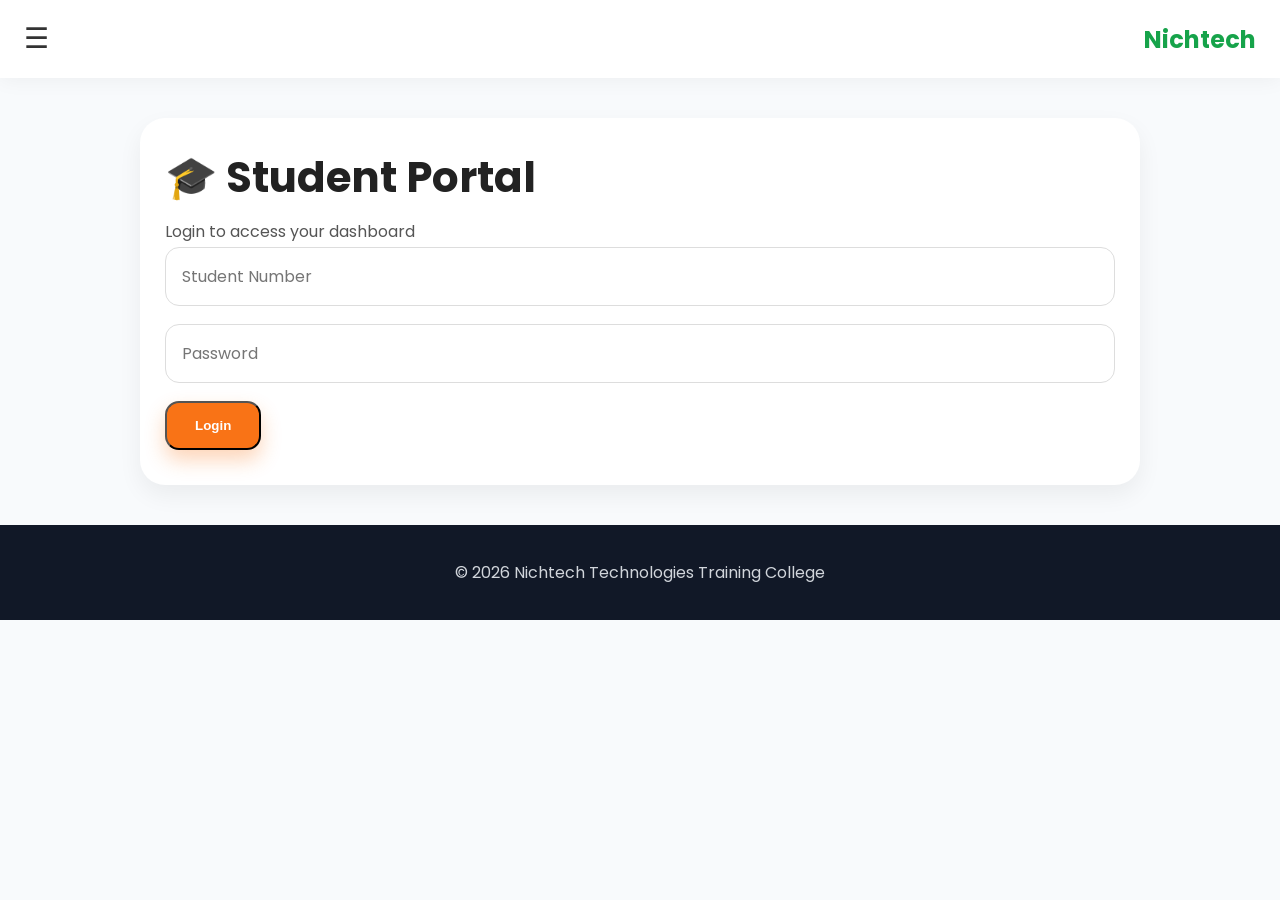
==== dashboard.html @ b6bbfcc6 "Update dashboard.html" ====
<!DOCTYPE html>
<html>
<head>
  <title>Student Dashboard</title>

  <meta name="viewport" content="width=device-width, initial-scale=1">

  <style>

    *{
      margin:0;
      padding:0; 
      box-sizing:border-box;
      font-family: Arial, sans-serif;
    }

    body{
      background:#f2f5f9;
      color:#222;
    }

    /* TOP BAR */

    .topbar{
      background:#0b5e2b;
      color:white;
      padding:18px;
      display:flex;
      align-items:center;
      justify-content:space-between;
      box-shadow:0 2px 8px rgba(0,0,0,0.1);
    }

    .topbar h2{
      font-size:24px;
    }

    .menu-icon{
      font-size:28px;
      cursor:pointer;
    }

    /* MENU */

    .menu{
      display:none;
      background:white;
      box-shadow:0 3px 10px rgba(0,0,0,0.1);
    }

    .menu a{
      display:block;
      padding:15px 20px;
      text-decoration:none;
      color:#333;
      border-bottom:1px solid #eee;
      font-size:17px;
    }

    .menu a:hover{
      background:#f4f4f4;
    }

    .show{
      display:block;
    }

    /* MAIN CARD */

    .dashboard-container{
      padding:20px;
    }

    .dashboard-card{
      background:white;
      border-radius:18px;
      overflow:hidden;
      box-shadow:0 4px 15px rgba(0,0,0,0.08);
    }

    /* HEADER */

    .card-header{
      background:#0b5e2b;
      color:white;
      text-align:center;
      padding:30px 20px;
    }

    .logo{
      width:90px;
      height:90px;
      object-fit:cover;
      border-radius:50%;
      background:white;
      padding:5px;
      margin-bottom:15px;
    }

    .college-name{
      font-size:26px;
      font-weight:bold;
      line-height:1.4;
    }

    .portal-title{
      margin-top:10px;
      font-size:18px;
      opacity:0.9;
    }

    /* STUDENT INFO */

    .student-section{
      padding:25px 20px;
    }

    .welcome{
      text-align:center;
      font-size:30px;
      font-weight:bold;
      color:#111;
      margin-bottom:25px;
    }

    table{
      width:100%;
      border-collapse:collapse;
      margin-top:10px;
    }

    table tr:nth-child(even){
      background:#f8f8f8;
    }

    table td{
      padding:16px;
      border-bottom:1px solid #ddd;
      font-size:17px;
    }

    .label{
      font-weight:bold;
      color:#0b5e2b;
      width:40%;
    }

    /* RESULTS */

    .results-box{
      margin-top:30px;
      background:#f8fafc;
      border-left:5px solid #0b5e2b;
      padding:20px;
      border-radius:10px;
    }

    .results-box h3{
      color:#0b5e2b;
      margin-bottom:15px;
      font-size:24px;
    }

    .results-text{
      font-size:18px;
      line-height:1.6;
      color:#333;
    }

    /* BUTTON */

    .btn-area{
      padding:20px;
      text-align:center;
    }

    .logout-btn{
      background:#d62828;
      color:white;
      border:none;
      padding:15px 30px;
      border-radius:10px;
      font-size:18px;
      cursor:pointer;
      width:100%;
    }

    .logout-btn:hover{
      background:#b71c1c;
    }

    /* FOOTER */

    .footer{
      text-align:center;
      padding:20px;
      font-size:14px;
      color:#777;
    }

  </style>
</head>

<body>

<!-- TOP BAR -->

<header class="topbar">

  <div class="menu-icon" onclick="toggleMenu()">☰</div>

  <h2>Student Dashboard</h2>

</header>

<!-- MENU -->

<nav id="menu" class="menu">

  <a href="index.html">Home</a>

  <a href="portal.html">Student Portal</a>

  <a href="contact.html">Contact</a>

</nav>

<!-- DASHBOARD -->

<div class="dashboard-container">

  <div class="dashboard-card">

    <!-- HEADER -->

    <div class="card-header">

      <!-- REPLACE logo.png WITH YOUR LOGO -->

      <img src="images/logo.png" class="logo">

      <div class="college-name">
        NICHTECH TECHNOLOGIES<br>
        TRAINING COLLEGE
      </div>

      <div class="portal-title">
        Official Student Portal
      </div>

    </div>

    <!-- STUDENT INFO -->

    <div class="student-section">

      <div class="welcome" id="welcomeName">
        Welcome Student
      </div>

      <table>

        <tr>
          <td class="label">Student Number</td>
          <td id="studentId"></td>
        </tr>

        <tr>
          <td class="label">Program</td>
          <td id="program"></td>
        </tr>

        <tr>
          <td class="label">Intake</td>
          <td id="intake"></td>
        </tr>

        <tr>
          <td class="label">Academic Year</td>
          <td id="year"></td>
        </tr>

        <tr>
          <td class="label">Duration</td>
          <td id="duration"></td>
        </tr>

        <tr>
          <td class="label">Sponsor</td>
          <td id="sponsor"></td>
        </tr>

        <tr>
          <td class="label">Outstanding Balance</td>
          <td id="balance"></td>
        </tr>

      </table>

      <!-- RESULTS -->

      <div class="results-box">

        <h3>Results</h3>

        <div class="results-text" id="results">
          Results not available
        </div>

      </div>

    </div>
    <!-- ATTACHMENT REGISTRATION -->

<div class="results-box">

    <h3>Industrial Attachment</h3>

    <div class="results-text">
        Submit your attachment details here.
    </div>

    <br>

    <button
        onclick="window.location.href='attachment.html'"
        style="
        background:#0b5e2b;
        color:white;
        border:none;
        padding:15px;
        border-radius:10px;
        width:100%;
        font-size:18px;
        cursor:pointer;">

        Attachment Registration

    </button>

</div>
    <!-- DIGITAL LIBRARY -->

<div class="results-box">

    <h3>Digital Library</h3>

    <div class="results-text">
        Access notes, books, and learning materials.
    </div>

    <br>

    <button
        onclick="window.location.href='library.html'"
        style="
        background:#0b5e2b;
        color:white;
        border:none;
        padding:15px;
        border-radius:10px;
        width:100%;
        font-size:18px;
        cursor:pointer;
        ">

        Open Digital Library

    </button>

</div>

    <!-- BUTTON -->

    <div class="btn-area">

      <button class="logout-btn" onclick="logout()">
        Logout
      </button>

    </div>

  </div>

</div>

<!-- FOOTER -->

<div class="footer">
  © 2026 Nichtech Technologies Training College
</div>

<!-- SCRIPT -->

<script>

function toggleMenu() {

  document.getElementById("menu").classList.toggle("show");

}

// LOAD STUDENT DATA

const data = JSON.parse(localStorage.getItem("studentData"));

if(!data){

  window.location.href = "portal.html";

}
else{

  document.getElementById("welcomeName").innerText =
    "Welcome " + (data.name || "Student");

  document.getElementById("studentId").innerText =
    data.studentId || "";

  document.getElementById("program").innerText =
    data.program || "";

  document.getElementById("intake").innerText =
    data.intake || "";

  document.getElementById("year").innerText =
    data.year || "";

  document.getElementById("duration").innerText =
    data.duration || "";

  document.getElementById("sponsor").innerText =
    data.sponsor || "";

  document.getElementById("balance").innerText =
    data.balance || "";

  document.getElementById("results").innerText =
    data.results || "Results not released";

}

// LOGOUT

function logout(){

  localStorage.clear();

  window.location.href = "portal.html";

}

</script>

</body>
</html>
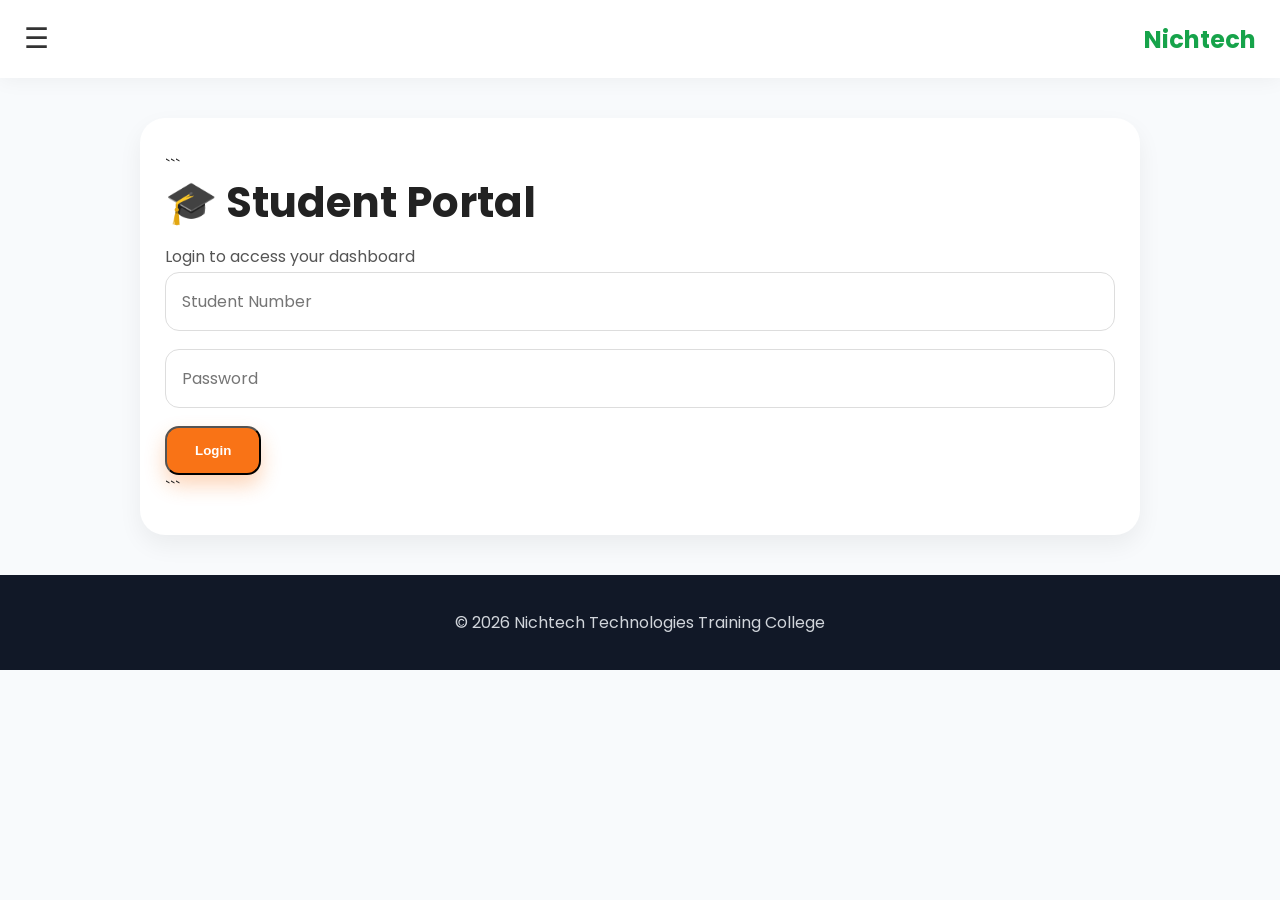
==== commit 0452636e: "dashboard.html" ====
--- a/dashboard.html
+++ b/dashboard.html
@@ -1,456 +1,528 @@
 <!DOCTYPE html>
-<html>
+<html lang="en">
 <head>
-  <title>Student Dashboard</title>
-
+  <meta charset="UTF-8">
   <meta name="viewport" content="width=device-width, initial-scale=1">
+  <title>Student Dashboard - Nichtech Technologies Training College</title>
 
   <style>
-
-    *{
-      margin:0;
-      padding:0; 
-      box-sizing:border-box;
+    * {
+      margin: 0;
+      padding: 0;
+      box-sizing: border-box;
       font-family: Arial, sans-serif;
     }
 
-    body{
-      background:#f2f5f9;
-      color:#222;
+    body {
+      background: #f2f5f9;
+      color: #222;
     }
 
     /* TOP BAR */
-
-    .topbar{
-      background:#0b5e2b;
-      color:white;
-      padding:18px;
-      display:flex;
-      align-items:center;
-      justify-content:space-between;
-      box-shadow:0 2px 8px rgba(0,0,0,0.1);
-    }
-
-    .topbar h2{
-      font-size:24px;
-    }
-
-    .menu-icon{
-      font-size:28px;
-      cursor:pointer;
+    .topbar {
+      background: #0b5e2b;
+      color: white;
+      padding: 18px;
+      display: flex;
+      align-items: center;
+      justify-content: space-between;
+      box-shadow: 0 2px 8px rgba(0,0,0,0.1);
+    }
+
+    .topbar h2 {
+      font-size: 24px;
+    }
+
+    .menu-icon {
+      font-size: 28px;
+      cursor: pointer;
     }
 
     /* MENU */
-
-    .menu{
-      display:none;
-      background:white;
-      box-shadow:0 3px 10px rgba(0,0,0,0.1);
-    }
-
-    .menu a{
-      display:block;
-      padding:15px 20px;
-      text-decoration:none;
-      color:#333;
-      border-bottom:1px solid #eee;
-      font-size:17px;
-    }
-
-    .menu a:hover{
-      background:#f4f4f4;
-    }
-
-    .show{
-      display:block;
-    }
-
-    /* MAIN CARD */
-
-    .dashboard-container{
-      padding:20px;
-    }
-
-    .dashboard-card{
-      background:white;
-      border-radius:18px;
-      overflow:hidden;
-      box-shadow:0 4px 15px rgba(0,0,0,0.08);
-    }
-
-    /* HEADER */
-
-    .card-header{
-      background:#0b5e2b;
-      color:white;
-      text-align:center;
-      padding:30px 20px;
-    }
-
-    .logo{
-      width:90px;
-      height:90px;
-      object-fit:cover;
-      border-radius:50%;
-      background:white;
-      padding:5px;
-      margin-bottom:15px;
-    }
-
-    .college-name{
-      font-size:26px;
-      font-weight:bold;
-      line-height:1.4;
-    }
-
-    .portal-title{
-      margin-top:10px;
-      font-size:18px;
-      opacity:0.9;
-    }
-
-    /* STUDENT INFO */
-
-    .student-section{
-      padding:25px 20px;
-    }
-
-    .welcome{
-      text-align:center;
-      font-size:30px;
-      font-weight:bold;
-      color:#111;
-      margin-bottom:25px;
-    }
-
-    table{
-      width:100%;
-      border-collapse:collapse;
-      margin-top:10px;
-    }
-
-    table tr:nth-child(even){
-      background:#f8f8f8;
-    }
-
-    table td{
-      padding:16px;
-      border-bottom:1px solid #ddd;
-      font-size:17px;
-    }
-
-    .label{
-      font-weight:bold;
-      color:#0b5e2b;
-      width:40%;
-    }
-
-    /* RESULTS */
-
-    .results-box{
-      margin-top:30px;
-      background:#f8fafc;
-      border-left:5px solid #0b5e2b;
-      padding:20px;
-      border-radius:10px;
-    }
-
-    .results-box h3{
-      color:#0b5e2b;
-      margin-bottom:15px;
-      font-size:24px;
-    }
-
-    .results-text{
-      font-size:18px;
-      line-height:1.6;
-      color:#333;
-    }
-
-    /* BUTTON */
-
-    .btn-area{
-      padding:20px;
-      text-align:center;
-    }
-
-    .logout-btn{
-      background:#d62828;
-      color:white;
-      border:none;
-      padding:15px 30px;
-      border-radius:10px;
-      font-size:18px;
-      cursor:pointer;
-      width:100%;
-    }
-
-    .logout-btn:hover{
-      background:#b71c1c;
+    .menu {
+      display: none;
+      background: white;
+      box-shadow: 0 3px 10px rgba(0,0,0,0.1);
+    }
+
+    .menu a {
+      display: block;
+      padding: 15px 20px;
+      text-decoration: none;
+      color: #333;
+      border-bottom: 1px solid #eee;
+      font-size: 17px;
+    }
+
+    .menu a:hover {
+      background: #f4f4f4;
+    }
+
+    .show {
+      display: block;
+    }
+
+    /* DASHBOARD */
+    .dashboard-container {
+      padding: 20px;
+    }
+
+    .dashboard-card {
+      background: white;
+      border-radius: 18px;
+      overflow: hidden;
+      box-shadow: 0 4px 15px rgba(0,0,0,0.08);
+    }
+
+    /* COLLEGE HEADER */
+    .card-header {
+      background: #0b5e2b;
+      color: white;
+      text-align: center;
+      padding: 30px 20px;
+    }
+
+    .logo {
+      width: 90px;
+      height: 90px;
+      object-fit: cover;
+      border-radius: 50%;
+      background: white;
+      padding: 5px;
+      margin-bottom: 15px;
+    }
+
+    .college-name {
+      font-size: 26px;
+      font-weight: bold;
+      line-height: 1.4;
+    }
+
+    .portal-title {
+      margin-top: 10px;
+      font-size: 18px;
+      opacity: 0.9;
+    }
+
+    /* STUDENT INFORMATION */
+    .student-section {
+      padding: 25px 20px;
+    }
+
+    .welcome {
+      text-align: center;
+      font-size: 30px;
+      font-weight: bold;
+      color: #111;
+      margin-bottom: 25px;
+      overflow-wrap: anywhere;
+    }
+
+    table {
+      width: 100%;
+      border-collapse: collapse;
+      margin-top: 10px;
+    }
+
+    table tr:nth-child(even) {
+      background: #f8f8f8;
+    }
+
+    table td {
+      padding: 16px;
+      border-bottom: 1px solid #ddd;
+      font-size: 17px;
+      overflow-wrap: anywhere;
+    }
+
+    .label {
+      font-weight: bold;
+      color: #0b5e2b;
+      width: 40%;
+    }
+
+    /* RESULTS AND FINAL STATUS */
+    .results-box {
+      margin-top: 30px;
+      background: #f8fafc;
+      border-left: 5px solid #0b5e2b;
+      padding: 20px;
+      border-radius: 10px;
+    }
+
+    .results-box h3 {
+      color: #0b5e2b;
+      margin-bottom: 15px;
+      font-size: 24px;
+    }
+
+    .results-text {
+      font-size: 18px;
+      line-height: 1.6;
+      color: #333;
+      overflow-wrap: anywhere;
+    }
+
+    .status-message {
+      margin-top: 15px;
+      font-size: 17px;
+      line-height: 1.6;
+      color: #333;
+      overflow-wrap: anywhere;
+    }
+
+    /* BUTTONS */
+    .btn-area {
+      padding: 20px;
+      text-align: center;
+    }
+
+    .action-btn {
+      background: #0b5e2b;
+      color: white;
+      border: none;
+      padding: 15px;
+      border-radius: 10px;
+      width: 100%;
+      font-size: 18px;
+      cursor: pointer;
+    }
+
+    .action-btn:hover {
+      background: #084820;
+    }
+
+    .logout-btn {
+      background: #d62828;
+      color: white;
+      border: none;
+      padding: 15px 30px;
+      border-radius: 10px;
+      font-size: 18px;
+      cursor: pointer;
+      width: 100%;
+    }
+
+    .logout-btn:hover {
+      background: #b71c1c;
     }
 
     /* FOOTER */
-
-    .footer{
-      text-align:center;
-      padding:20px;
-      font-size:14px;
-      color:#777;
-    }
-
+    .footer {
+      text-align: center;
+      padding: 20px;
+      font-size: 14px;
+      color: #777;
+    }
+
+    /* MOBILE RESPONSIVENESS */
+    @media (max-width: 600px) {
+      .dashboard-container {
+        padding: 12px;
+      }
+
+      .student-section {
+        padding: 20px 12px;
+      }
+
+      .college-name {
+        font-size: 22px;
+      }
+
+      .welcome {
+        font-size: 24px;
+      }
+
+      table td {
+        padding: 12px 8px;
+        font-size: 15px;
+      }
+
+      .label {
+        width: 42%;
+      }
+
+      .results-box {
+        padding: 15px;
+      }
+
+      .results-box h3 {
+        font-size: 21px;
+      }
+
+      .results-text {
+        font-size: 16px;
+      }
+    }
   </style>
 </head>
 
 <body>
 
-<!-- TOP BAR -->
-
-<header class="topbar">
-
-  <div class="menu-icon" onclick="toggleMenu()">☰</div>
-
-  <h2>Student Dashboard</h2>
-
-</header>
-
-<!-- MENU -->
-
-<nav id="menu" class="menu">
-
-  <a href="index.html">Home</a>
-
-  <a href="portal.html">Student Portal</a>
-
-  <a href="contact.html">Contact</a>
-
-</nav>
-
-<!-- DASHBOARD -->
-
-<div class="dashboard-container">
-
-  <div class="dashboard-card">
-
-    <!-- HEADER -->
-
-    <div class="card-header">
-
-      <!-- REPLACE logo.png WITH YOUR LOGO -->
-
-      <img src="images/logo.png" class="logo">
-
-      <div class="college-name">
-        NICHTECH TECHNOLOGIES<br>
-        TRAINING COLLEGE
+  <!-- TOP BAR -->
+  <header class="topbar">
+    <div
+      class="menu-icon"
+      onclick="toggleMenu()"
+      role="button"
+      tabindex="0"
+      aria-label="Toggle navigation menu"
+      onkeydown="if(event.key==='Enter'||event.key===' '){event.preventDefault();toggleMenu();}"
+    >☰</div>
+
+    <h2>Student Dashboard</h2>
+  </header>
+
+  <!-- MENU -->
+  <nav id="menu" class="menu">
+    <a href="index.html">Home</a>
+    <a href="portal.html">Student Portal</a>
+    <a href="contact.html">Contact</a>
+  </nav>
+
+  <!-- DASHBOARD -->
+  <div class="dashboard-container">
+
+    <div class="dashboard-card">
+
+      <!-- COLLEGE HEADER -->
+      <div class="card-header">
+        <img
+          src="images/logo.png"
+          class="logo"
+          alt="Nichtech College Logo"
+        >
+
+        <div class="college-name">
+          NICHTECH TECHNOLOGIES<br>
+          TRAINING COLLEGE
+        </div>
+
+        <div class="portal-title">
+          Official Student Portal
+        </div>
       </div>
 
-      <div class="portal-title">
-        Official Student Portal
+      <!-- STUDENT INFORMATION -->
+      <div class="student-section">
+
+        <div class="welcome" id="welcomeName">
+          Welcome Student
+        </div>
+
+        <table>
+          <tbody>
+            <tr>
+              <td class="label">Student Number</td>
+              <td id="studentId"></td>
+            </tr>
+
+            <tr>
+              <td class="label">Program</td>
+              <td id="program"></td>
+            </tr>
+
+            <tr>
+              <td class="label">Intake</td>
+              <td id="intake"></td>
+            </tr>
+
+            <tr>
+              <td class="label">Academic Year</td>
+              <td id="year"></td>
+            </tr>
+
+            <tr>
+              <td class="label">Duration</td>
+              <td id="duration"></td>
+            </tr>
+
+            <tr>
+              <td class="label">Sponsor</td>
+              <td id="sponsor"></td>
+            </tr>
+
+            <tr>
+              <td class="label">Outstanding Balance</td>
+              <td id="balance"></td>
+            </tr>
+          </tbody>
+        </table>
+
+        <!-- RESULTS -->
+        <div class="results-box">
+          <h3>Results</h3>
+
+          <div class="results-text" id="results">
+            Results not available
+          </div>
+        </div>
+
+        <!-- FINAL STATUS -->
+        <div class="results-box">
+          <h3>Final Status</h3>
+
+          <div class="results-text" id="finalStatus">
+            Status not available
+          </div>
+
+          <p class="status-message" id="statusMessage" aria-live="polite"></p>
+        </div>
+
+        <!-- INDUSTRIAL ATTACHMENT -->
+        <div class="results-box">
+          <h3>Industrial Attachment</h3>
+
+          <div class="results-text">
+            Submit your attachment details here.
+          </div>
+
+          <br>
+
+          <button
+            type="button"
+            class="action-btn"
+            onclick="window.location.href='attachment.html'"
+          >
+            Attachment Registration
+          </button>
+        </div>
+
+        <!-- DIGITAL LIBRARY -->
+        <div class="results-box">
+          <h3>Digital Library</h3>
+
+          <div class="results-text">
+            Access notes, books, and learning materials.
+          </div>
+
+          <br>
+
+          <button
+            type="button"
+            class="action-btn"
+            onclick="window.open('https://sites.google.com/view/nichtechcollegee-library?usp=sharing', '_blank', 'noopener,noreferrer')"
+          >
+            Open Digital Library
+          </button>
+        </div>
+
       </div>
 
+      <!-- LOGOUT -->
+      <div class="btn-area">
+        <button
+          type="button"
+          class="logout-btn"
+          onclick="logout()"
+        >
+          Logout
+        </button>
+      </div>
+
     </div>
-
-    <!-- STUDENT INFO -->
-
-    <div class="student-section">
-
-      <div class="welcome" id="welcomeName">
-        Welcome Student
-      </div>
-
-      <table>
-
-        <tr>
-          <td class="label">Student Number</td>
-          <td id="studentId"></td>
-        </tr>
-
-        <tr>
-          <td class="label">Program</td>
-          <td id="program"></td>
-        </tr>
-
-        <tr>
-          <td class="label">Intake</td>
-          <td id="intake"></td>
-        </tr>
-
-        <tr>
-          <td class="label">Academic Year</td>
-          <td id="year"></td>
-        </tr>
-
-        <tr>
-          <td class="label">Duration</td>
-          <td id="duration"></td>
-        </tr>
-
-        <tr>
-          <td class="label">Sponsor</td>
-          <td id="sponsor"></td>
-        </tr>
-
-        <tr>
-          <td class="label">Outstanding Balance</td>
-          <td id="balance"></td>
-        </tr>
-
-      </table>
-
-      <!-- RESULTS -->
-
-      <div class="results-box">
-
-        <h3>Results</h3>
-
-        <div class="results-text" id="results">
-          Results not available
-        </div>
-
-      </div>
-
-    </div>
-    <!-- ATTACHMENT REGISTRATION -->
-
-<div class="results-box">
-
-    <h3>Industrial Attachment</h3>
-
-    <div class="results-text">
-        Submit your attachment details here.
-    </div>
-
-    <br>
-
-    <button
-        onclick="window.location.href='attachment.html'"
-        style="
-        background:#0b5e2b;
-        color:white;
-        border:none;
-        padding:15px;
-        border-radius:10px;
-        width:100%;
-        font-size:18px;
-        cursor:pointer;">
-
-        Attachment Registration
-
-    </button>
-
-</div>
-    <!-- DIGITAL LIBRARY -->
-
-<div class="results-box">
-
-    <h3>Digital Library</h3>
-
-    <div class="results-text">
-        Access notes, books, and learning materials.
-    </div>
-
-    <br>
-
-    <button
-        onclick="window.location.href='library.html'"
-        style="
-        background:#0b5e2b;
-        color:white;
-        border:none;
-        padding:15px;
-        border-radius:10px;
-        width:100%;
-        font-size:18px;
-        cursor:pointer;
-        ">
-
-        Open Digital Library
-
-    </button>
-
-</div>
-
-    <!-- BUTTON -->
-
-    <div class="btn-area">
-
-      <button class="logout-btn" onclick="logout()">
-        Logout
-      </button>
-
-    </div>
-
   </div>
 
-</div>
-
-<!-- FOOTER -->
-
-<div class="footer">
-  © 2026 Nichtech Technologies Training College
-</div>
-
-<!-- SCRIPT -->
-
-<script>
-
-function toggleMenu() {
-
-  document.getElementById("menu").classList.toggle("show");
-
-}
-
-// LOAD STUDENT DATA
-
-const data = JSON.parse(localStorage.getItem("studentData"));
-
-if(!data){
-
-  window.location.href = "portal.html";
-
-}
-else{
-
-  document.getElementById("welcomeName").innerText =
-    "Welcome " + (data.name || "Student");
-
-  document.getElementById("studentId").innerText =
-    data.studentId || "";
-
-  document.getElementById("program").innerText =
-    data.program || "";
-
-  document.getElementById("intake").innerText =
-    data.intake || "";
-
-  document.getElementById("year").innerText =
-    data.year || "";
-
-  document.getElementById("duration").innerText =
-    data.duration || "";
-
-  document.getElementById("sponsor").innerText =
-    data.sponsor || "";
-
-  document.getElementById("balance").innerText =
-    data.balance || "";
-
-  document.getElementById("results").innerText =
-    data.results || "Results not released";
-
-}
-
-// LOGOUT
-
-function logout(){
-
-  localStorage.clear();
-
-  window.location.href = "portal.html";
-
-}
-
-</script>
+  <!-- FOOTER -->
+  <div class="footer">
+    © 2026 Nichtech Technologies Training College
+  </div>
+
+  <!-- JAVASCRIPT -->
+  <script>
+    // NAVIGATION MENU
+    function toggleMenu() {
+      document.getElementById("menu").classList.toggle("show");
+    }
+
+    document.querySelectorAll("#menu a").forEach(function(link) {
+      link.addEventListener("click", function() {
+        document.getElementById("menu").classList.remove("show");
+      });
+    });
+
+    // LOAD STUDENT DATA
+    let data = null;
+
+    try {
+      data = JSON.parse(localStorage.getItem("studentData"));
+    } catch (error) {
+      console.error("Unable to read student data:", error);
+    }
+
+    if (!data || data.status !== "success") {
+      window.location.replace("portal.html");
+    } else {
+
+      // STUDENT INFORMATION
+      document.getElementById("welcomeName").innerText =
+        "Welcome " + (data.name || "Student");
+
+      document.getElementById("studentId").innerText =
+        data.studentId || "";
+
+      document.getElementById("program").innerText =
+        data.program || "";
+
+      document.getElementById("intake").innerText =
+        data.intake || "";
+
+      document.getElementById("year").innerText =
+        data.year || "";
+
+      document.getElementById("duration").innerText =
+        data.duration || "";
+
+      document.getElementById("sponsor").innerText =
+        data.sponsor || "";
+
+      document.getElementById("balance").innerText =
+        data.balance || "";
+
+      // RESULTS
+      document.getElementById("results").innerText =
+        data.results || "Results not released";
+
+      // FINAL STATUS
+      const rawStatus = String(data.finalStatus || "").trim();
+      const finalStatus = rawStatus.toUpperCase();
+
+      const finalStatusElement =
+        document.getElementById("finalStatus");
+
+      const statusMessageElement =
+        document.getElementById("statusMessage");
+
+      if (finalStatus === "GRADUANT") {
+
+        finalStatusElement.innerText = "GRADUANT";
+
+        statusMessageElement.innerText =
+          "CONGRATULATIONS! SEE YOU ON THE GRADUATION DAY. " +
+          "THE DATE WILL BE COMMUNICATED TO YOU VERY SOON.";
+
+      } else if (finalStatus === "REPEAT COURSE") {
+
+        finalStatusElement.innerText = "REPEAT COURSE";
+
+        statusMessageElement.innerText =
+          "Please contact the college administration for further guidance.";
+
+      } else {
+
+        finalStatusElement.innerText = "PENDING";
+
+        statusMessageElement.innerText =
+          "Your final status is pending. Please check again later.";
+      }
+    }
+
+    // LOGOUT
+    function logout() {
+      localStorage.removeItem("studentData");
+      window.location.href = "portal.html";
+    }
+  </script>
 
 </body>
 </html>
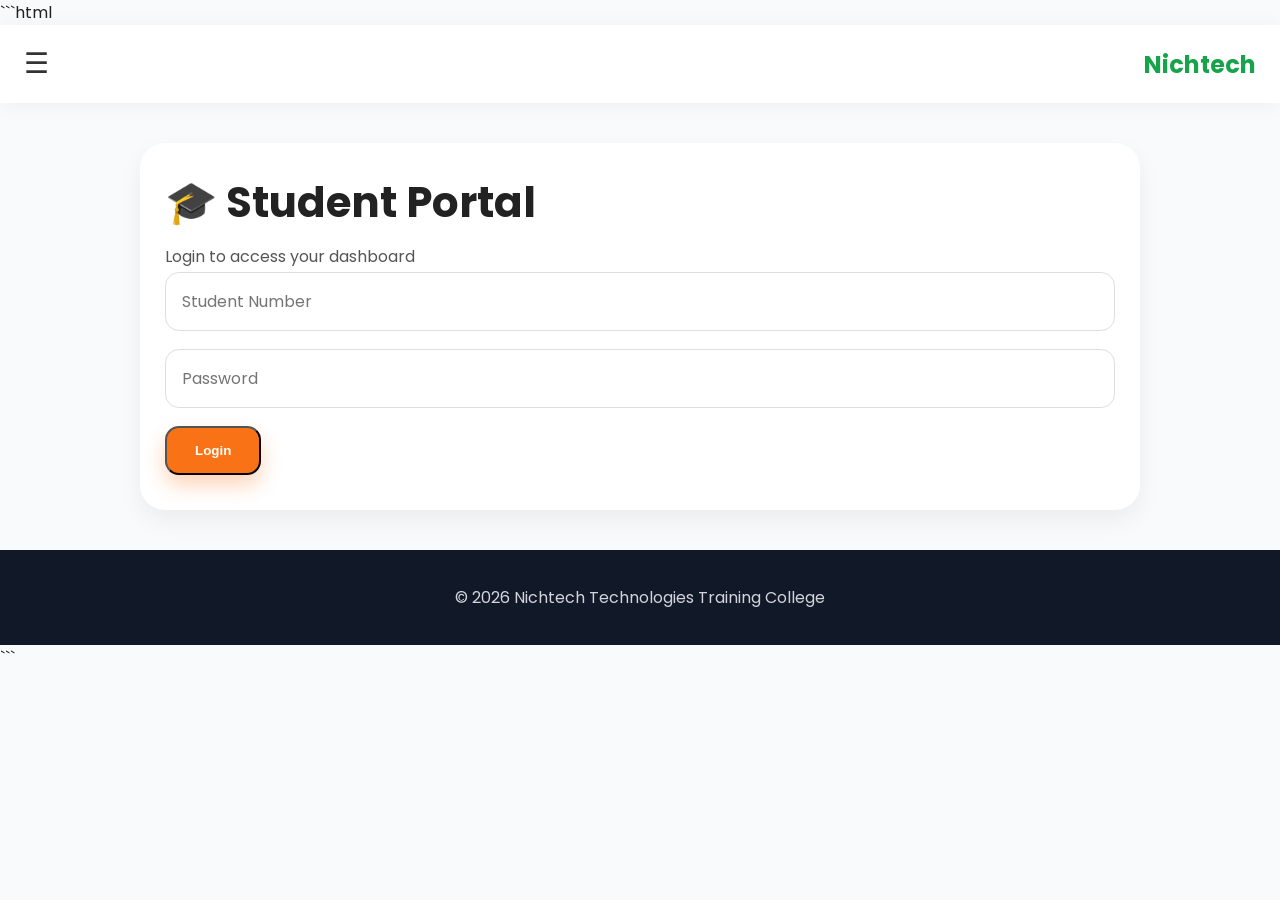
==== commit 6012ebea: "dashboard.html" ====
--- a/dashboard.html
+++ b/dashboard.html
@@ -394,6 +394,30 @@
 
           <div class="results-text">
             Access notes, books, and learning materials.
+            <!-- TRANSCRIPT DOWNLOAD -->
+<div class="results-box">
+  <h3>Academic Transcript</h3>
+
+  <div class="results-text">
+    Download your official academic transcript as a PDF.
+  </div>
+
+  <br>
+
+  <button
+    type="button"
+    class="action-btn"
+    onclick="downloadTranscript()"
+  >
+    Download My Transcript
+  </button>
+
+  <p
+    id="transcriptMessage"
+    class="status-message"
+    aria-live="polite"
+  ></p>
+</div>
           </div>
 
           <br>
@@ -516,7 +540,64 @@
           "Your final status is pending. Please check again later.";
       }
     }
-
+// DOWNLOAD STUDENT TRANSCRIPT
+function downloadTranscript() {
+  if (!data || data.status !== "success") {
+    window.location.replace("portal.html");
+    return;
+  }
+
+  const studentNo = String(data.studentId || "").trim();
+  const message = document.getElementById("transcriptMessage");
+
+  if (!studentNo) {
+    message.innerText =
+      "Your student number could not be identified. Please log in again.";
+    return;
+  }
+
+  const password = prompt(
+    "Enter your student portal password to verify your identity:"
+  );
+
+  if (password === null) {
+    return;
+  }
+
+  if (!password.trim()) {
+    message.innerText = "Please enter your password.";
+    return;
+  }
+
+  message.innerText = "Opening your transcript download...";
+
+  const form = document.createElement("form");
+  form.method = "POST";
+  form.action =
+    "https://script.google.com/macros/s/AKfycbxqnBMg28QL5TswtZT4WiaqLJ_rRA-fpnju8Jpo8TD2VyRRXSk8SP55kVI-BE51j8HshQ/exec";
+  form.target = "_blank";
+
+  const fields = {
+    action: "transcript",
+    studentNo: studentNo,
+    password: password
+  };
+
+  Object.keys(fields).forEach(function(key) {
+    const input = document.createElement("input");
+    input.type = "hidden";
+    input.name = key;
+    input.value = fields[key];
+    form.appendChild(input);
+  });
+
+  document.body.appendChild(form);
+  form.submit();
+  form.remove();
+
+  message.innerText =
+    "Your request has been submitted. Check the new tab for your transcript.";
+}
     // LOGOUT
     function logout() {
       localStorage.removeItem("studentData");
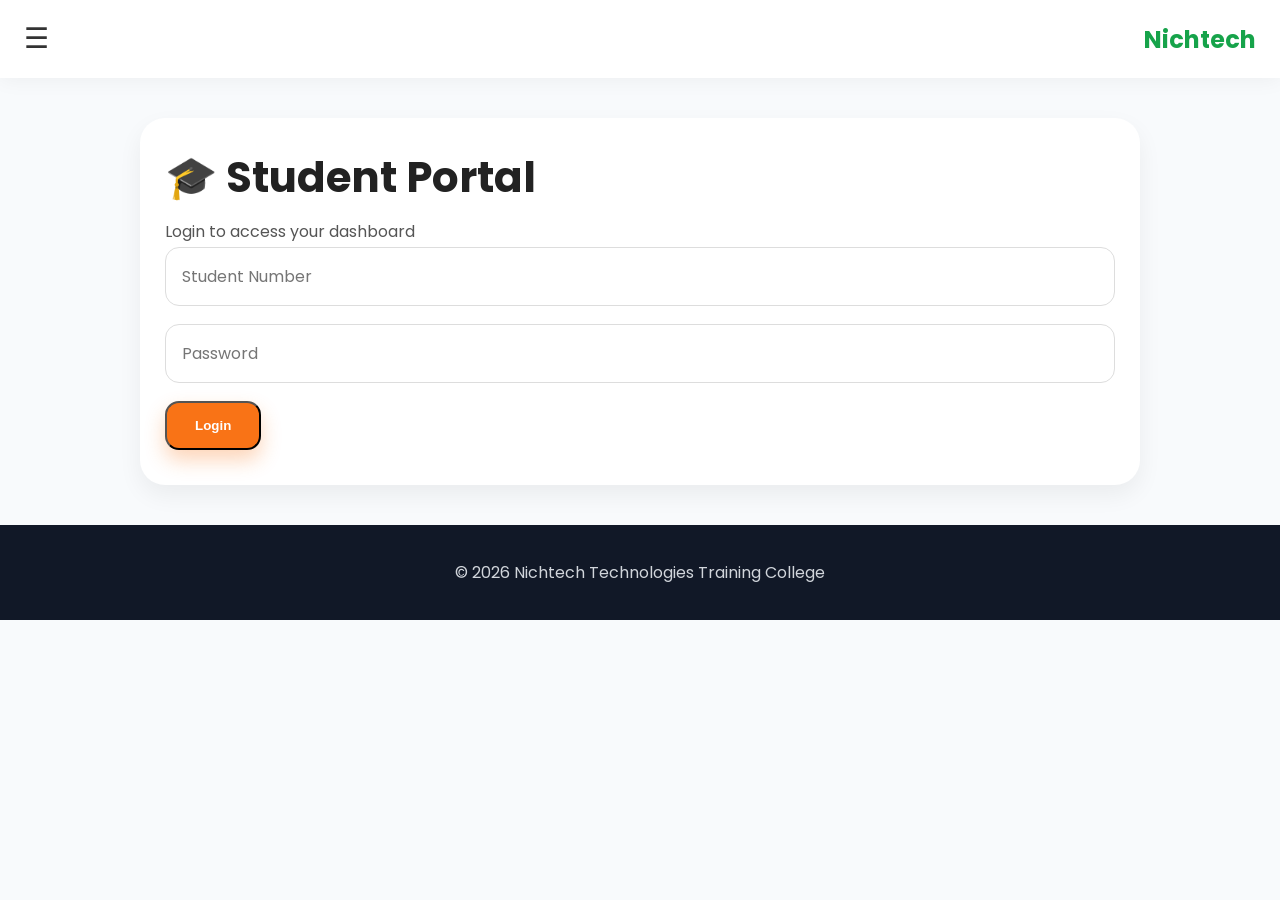
==== commit 6e8e47c8: "dashboard.html" ====
--- a/dashboard.html
+++ b/dashboard.html
@@ -18,7 +18,6 @@
       color: #222;
     }
 
-    /* TOP BAR */
     .topbar {
       background: #0b5e2b;
       color: white;
@@ -38,7 +37,6 @@
       cursor: pointer;
     }
 
-    /* MENU */
     .menu {
       display: none;
       background: white;
@@ -62,7 +60,6 @@
       display: block;
     }
 
-    /* DASHBOARD */
     .dashboard-container {
       padding: 20px;
     }
@@ -74,7 +71,6 @@
       box-shadow: 0 4px 15px rgba(0,0,0,0.08);
     }
 
-    /* COLLEGE HEADER */
     .card-header {
       background: #0b5e2b;
       color: white;
@@ -104,7 +100,6 @@
       opacity: 0.9;
     }
 
-    /* STUDENT INFORMATION */
     .student-section {
       padding: 25px 20px;
     }
@@ -141,7 +136,6 @@
       width: 40%;
     }
 
-    /* RESULTS AND FINAL STATUS */
     .results-box {
       margin-top: 30px;
       background: #f8fafc;
@@ -171,7 +165,6 @@
       overflow-wrap: anywhere;
     }
 
-    /* BUTTONS */
     .btn-area {
       padding: 20px;
       text-align: center;
@@ -192,6 +185,11 @@
       background: #084820;
     }
 
+    .action-btn:disabled {
+      background: #777;
+      cursor: wait;
+    }
+
     .logout-btn {
       background: #d62828;
       color: white;
@@ -207,7 +205,6 @@
       background: #b71c1c;
     }
 
-    /* FOOTER */
     .footer {
       text-align: center;
       padding: 20px;
@@ -215,7 +212,6 @@
       color: #777;
     }
 
-    /* MOBILE RESPONSIVENESS */
     @media (max-width: 600px) {
       .dashboard-container {
         padding: 12px;
@@ -282,7 +278,6 @@
 
   <!-- DASHBOARD -->
   <div class="dashboard-container">
-
     <div class="dashboard-card">
 
       <!-- COLLEGE HEADER -->
@@ -366,7 +361,11 @@
             Status not available
           </div>
 
-          <p class="status-message" id="statusMessage" aria-live="polite"></p>
+          <p
+            class="status-message"
+            id="statusMessage"
+            aria-live="polite"
+          ></p>
         </div>
 
         <!-- INDUSTRIAL ATTACHMENT -->
@@ -394,30 +393,6 @@
 
           <div class="results-text">
             Access notes, books, and learning materials.
-            <!-- TRANSCRIPT DOWNLOAD -->
-<div class="results-box">
-  <h3>Academic Transcript</h3>
-
-  <div class="results-text">
-    Download your official academic transcript as a PDF.
-  </div>
-
-  <br>
-
-  <button
-    type="button"
-    class="action-btn"
-    onclick="downloadTranscript()"
-  >
-    Download My Transcript
-  </button>
-
-  <p
-    id="transcriptMessage"
-    class="status-message"
-    aria-live="polite"
-  ></p>
-</div>
           </div>
 
           <br>
@@ -429,6 +404,32 @@
           >
             Open Digital Library
           </button>
+        </div>
+
+        <!-- ACADEMIC TRANSCRIPT -->
+        <div class="results-box">
+          <h3>Academic Transcript</h3>
+
+          <div class="results-text">
+            Download your individual academic transcript as a PDF.
+          </div>
+
+          <br>
+
+          <button
+            type="button"
+            class="action-btn"
+            id="transcriptButton"
+            onclick="downloadTranscript()"
+          >
+            Download My Transcript
+          </button>
+
+          <p
+            id="transcriptMessage"
+            class="status-message"
+            aria-live="polite"
+          ></p>
         </div>
 
       </div>
@@ -454,6 +455,12 @@
 
   <!-- JAVASCRIPT -->
   <script>
+
+    // APPS SCRIPT WEB APP URL
+    const SCRIPT_URL =
+      "https://script.google.com/macros/s/AKfycbwM5dwST8GJ-1CyWcqP_59FICBw_QPOaNeD_sLSUuZ_fqc8nrQJ_wKhyLH6KWepbuLjpA/exec";
+
+
     // NAVIGATION MENU
     function toggleMenu() {
       document.getElementById("menu").classList.toggle("show");
@@ -465,6 +472,7 @@
       });
     });
 
+
     // LOAD STUDENT DATA
     let data = null;
 
@@ -474,8 +482,11 @@
       console.error("Unable to read student data:", error);
     }
 
+
     if (!data || data.status !== "success") {
+
       window.location.replace("portal.html");
+
     } else {
 
       // STUDENT INFORMATION
@@ -503,10 +514,12 @@
       document.getElementById("balance").innerText =
         data.balance || "";
 
+
       // RESULTS
       document.getElementById("results").innerText =
         data.results || "Results not released";
 
+
       // FINAL STATUS
       const rawStatus = String(data.finalStatus || "").trim();
       const finalStatus = rawStatus.toUpperCase();
@@ -517,9 +530,14 @@
       const statusMessageElement =
         document.getElementById("statusMessage");
 
-      if (finalStatus === "GRADUANT") {
-
-        finalStatusElement.innerText = "GRADUANT";
+
+      // RECOGNISE BOTH GRADUAND AND GRADUANT
+      if (
+        finalStatus === "GRADUANT" ||
+        finalStatus === "GRADUAND"
+      ) {
+
+        finalStatusElement.innerText = "GRADUAND";
 
         statusMessageElement.innerText =
           "CONGRATULATIONS! SEE YOU ON THE GRADUATION DAY. " +
@@ -532,77 +550,147 @@
         statusMessageElement.innerText =
           "Please contact the college administration for further guidance.";
 
-      } else {
+      } else if (
+        finalStatus === "PENDING" ||
+        finalStatus === ""
+      ) {
 
         finalStatusElement.innerText = "PENDING";
 
         statusMessageElement.innerText =
           "Your final status is pending. Please check again later.";
-      }
-    }
-// DOWNLOAD STUDENT TRANSCRIPT
-function downloadTranscript() {
-  if (!data || data.status !== "success") {
-    window.location.replace("portal.html");
-    return;
-  }
-
-  const studentNo = String(data.studentId || "").trim();
-  const message = document.getElementById("transcriptMessage");
-
-  if (!studentNo) {
-    message.innerText =
-      "Your student number could not be identified. Please log in again.";
-    return;
-  }
-
-  const password = prompt(
-    "Enter your student portal password to verify your identity:"
-  );
-
-  if (password === null) {
-    return;
-  }
-
-  if (!password.trim()) {
-    message.innerText = "Please enter your password.";
-    return;
-  }
-
-  message.innerText = "Opening your transcript download...";
-
-  const form = document.createElement("form");
-  form.method = "POST";
-  form.action =
-    "https://script.google.com/macros/s/AKfycbxqnBMg28QL5TswtZT4WiaqLJ_rRA-fpnju8Jpo8TD2VyRRXSk8SP55kVI-BE51j8HshQ/exec";
-  form.target = "_blank";
-
-  const fields = {
-    action: "transcript",
-    studentNo: studentNo,
-    password: password
-  };
-
-  Object.keys(fields).forEach(function(key) {
-    const input = document.createElement("input");
-    input.type = "hidden";
-    input.name = key;
-    input.value = fields[key];
-    form.appendChild(input);
-  });
-
-  document.body.appendChild(form);
-  form.submit();
-  form.remove();
-
-  message.innerText =
-    "Your request has been submitted. Check the new tab for your transcript.";
-}
+
+      } else {
+
+        finalStatusElement.innerText = rawStatus;
+
+        statusMessageElement.innerText =
+          "Please contact the college administration for further guidance.";
+
+      }
+
+    }
+
+
+    // DOWNLOAD STUDENT TRANSCRIPT
+    function downloadTranscript() {
+
+      if (!data || data.status !== "success") {
+
+        window.location.replace("portal.html");
+        return;
+
+      }
+
+      const studentNo = String(data.studentId || "").trim();
+
+      const message =
+        document.getElementById("transcriptMessage");
+
+      const button =
+        document.getElementById("transcriptButton");
+
+
+      if (!studentNo) {
+
+        message.innerText =
+          "Your student number could not be identified. Please log in again.";
+
+        return;
+
+      }
+
+
+      const password = prompt(
+        "Enter your student portal password to verify your identity:"
+      );
+
+
+      if (password === null) {
+        return;
+      }
+
+
+      if (!password.trim()) {
+
+        message.innerText = "Please enter your password.";
+        return;
+
+      }
+
+
+      message.innerText =
+        "Submitting your transcript request...";
+
+      button.disabled = true;
+
+
+      try {
+
+        const form = document.createElement("form");
+
+        form.method = "POST";
+        form.action = SCRIPT_URL;
+        form.target = "_blank";
+        form.style.display = "none";
+
+
+        const fields = {
+          action: "transcript",
+          studentNo: studentNo,
+          password: password
+        };
+
+
+        Object.keys(fields).forEach(function(key) {
+
+          const input = document.createElement("input");
+
+          input.type = "hidden";
+          input.name = key;
+          input.value = fields[key];
+
+          form.appendChild(input);
+
+        });
+
+
+        document.body.appendChild(form);
+
+        form.submit();
+
+        form.remove();
+
+
+        message.innerText =
+          "Your request was submitted. Check the new tab for the download result.";
+
+
+      } catch (error) {
+
+        console.error("Transcript request failed:", error);
+
+        message.innerText =
+          "Unable to submit your request. Please try again.";
+
+      } finally {
+
+        button.disabled = false;
+
+      }
+
+    }
+
+
     // LOGOUT
     function logout() {
+
       localStorage.removeItem("studentData");
+
       window.location.href = "portal.html";
-    }
+
+    }
+
   </script>
 
 </body>
